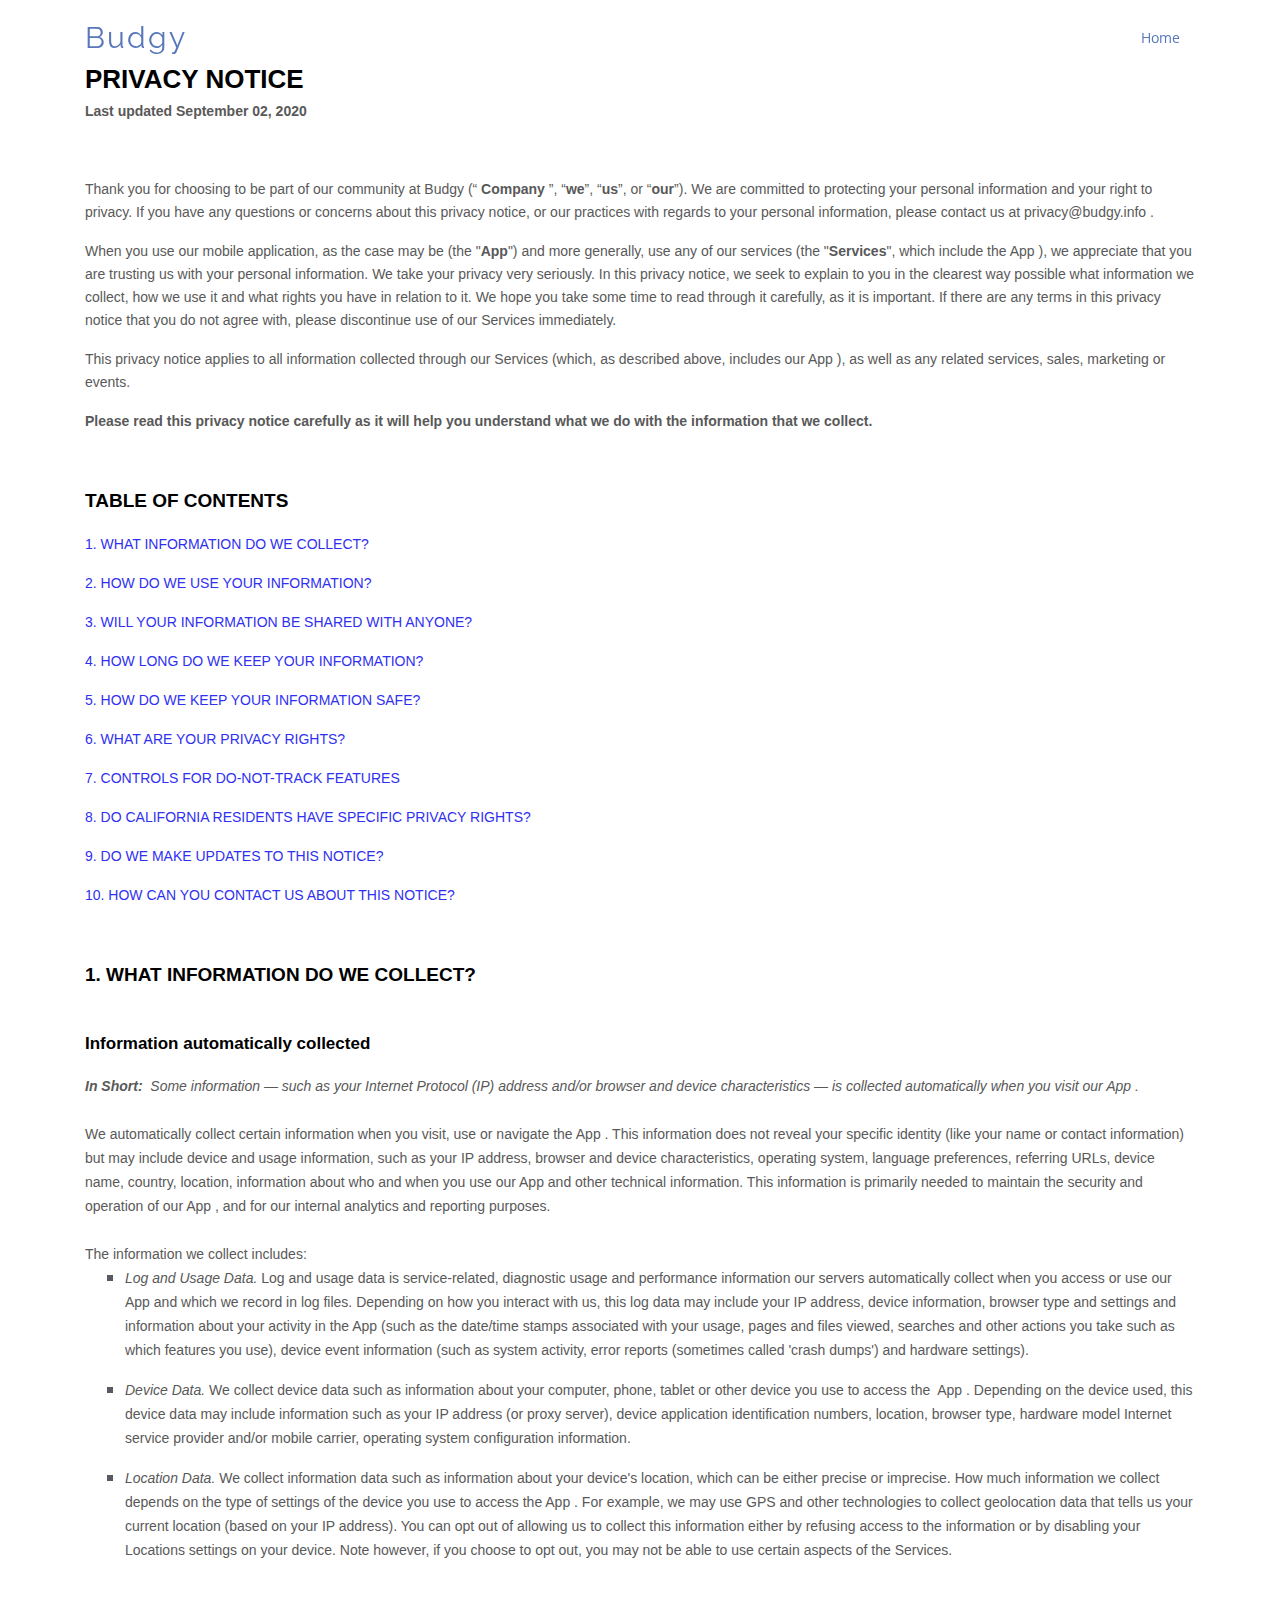
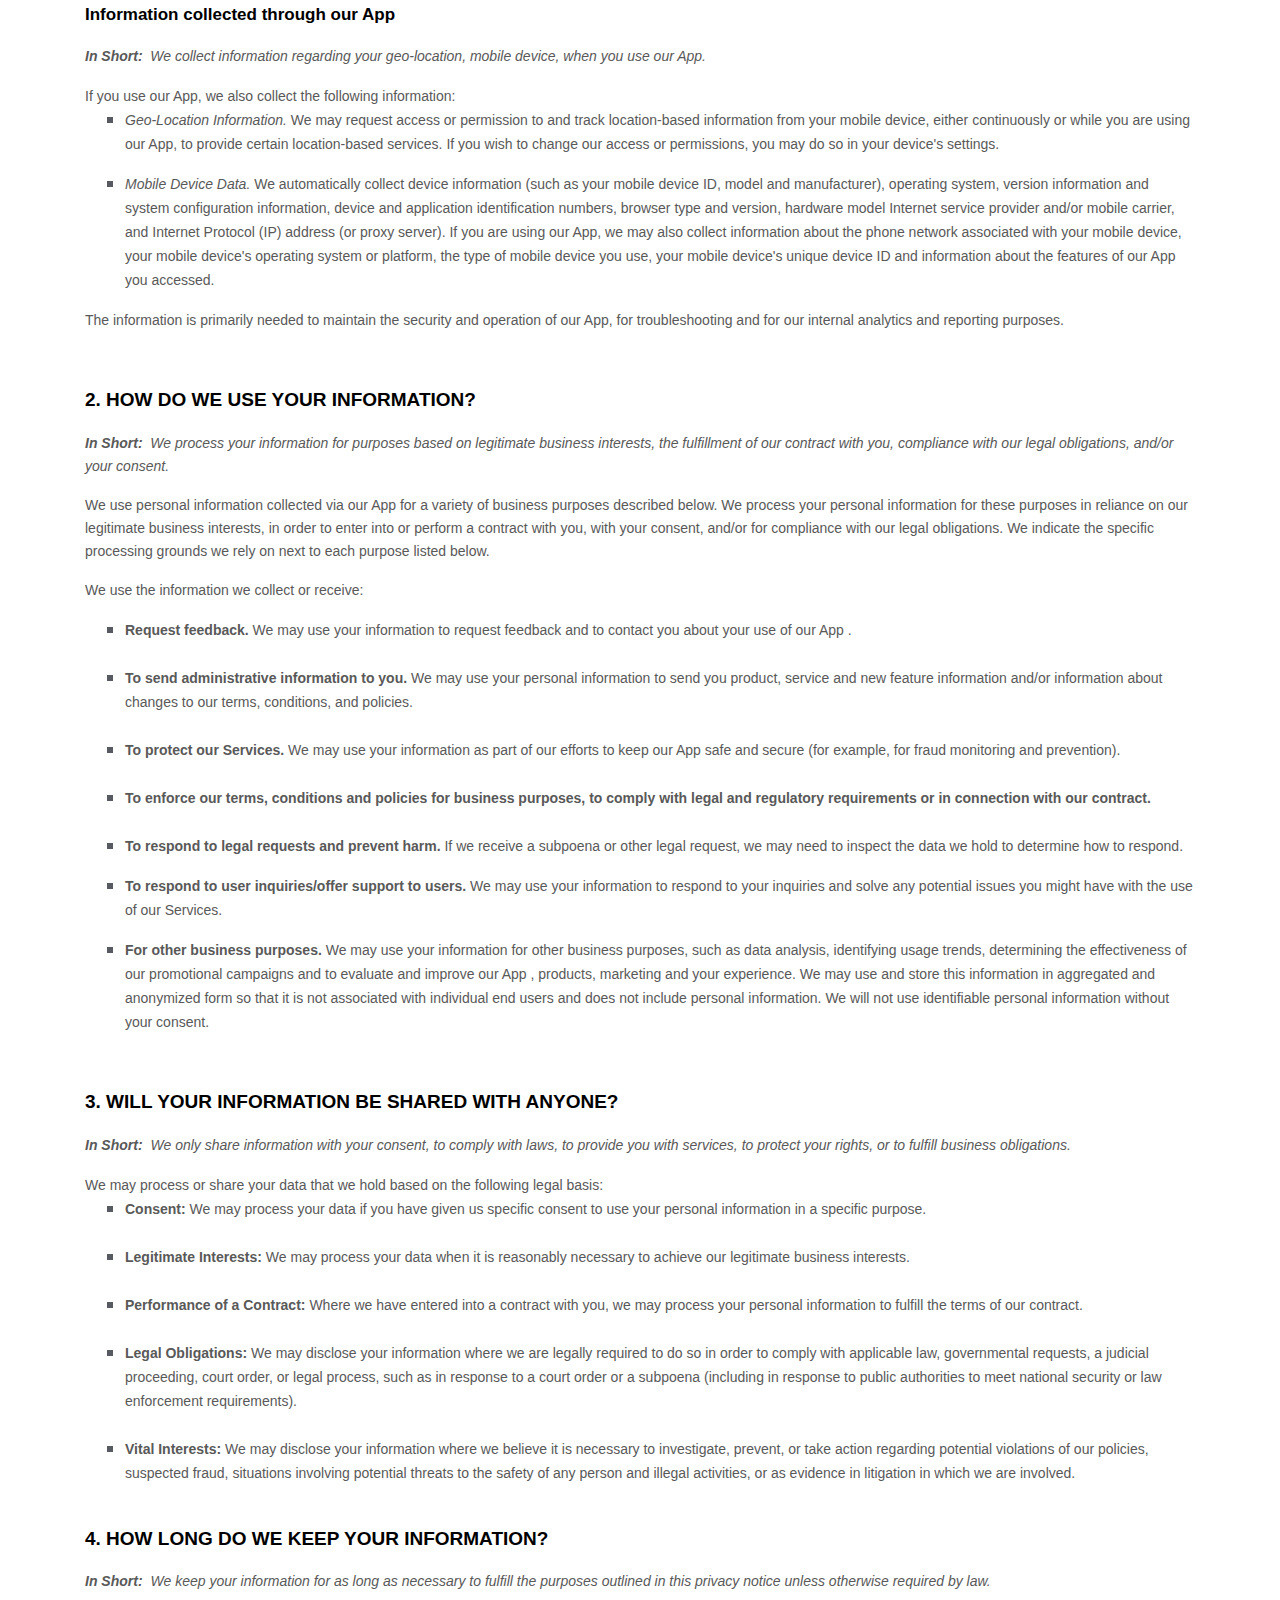
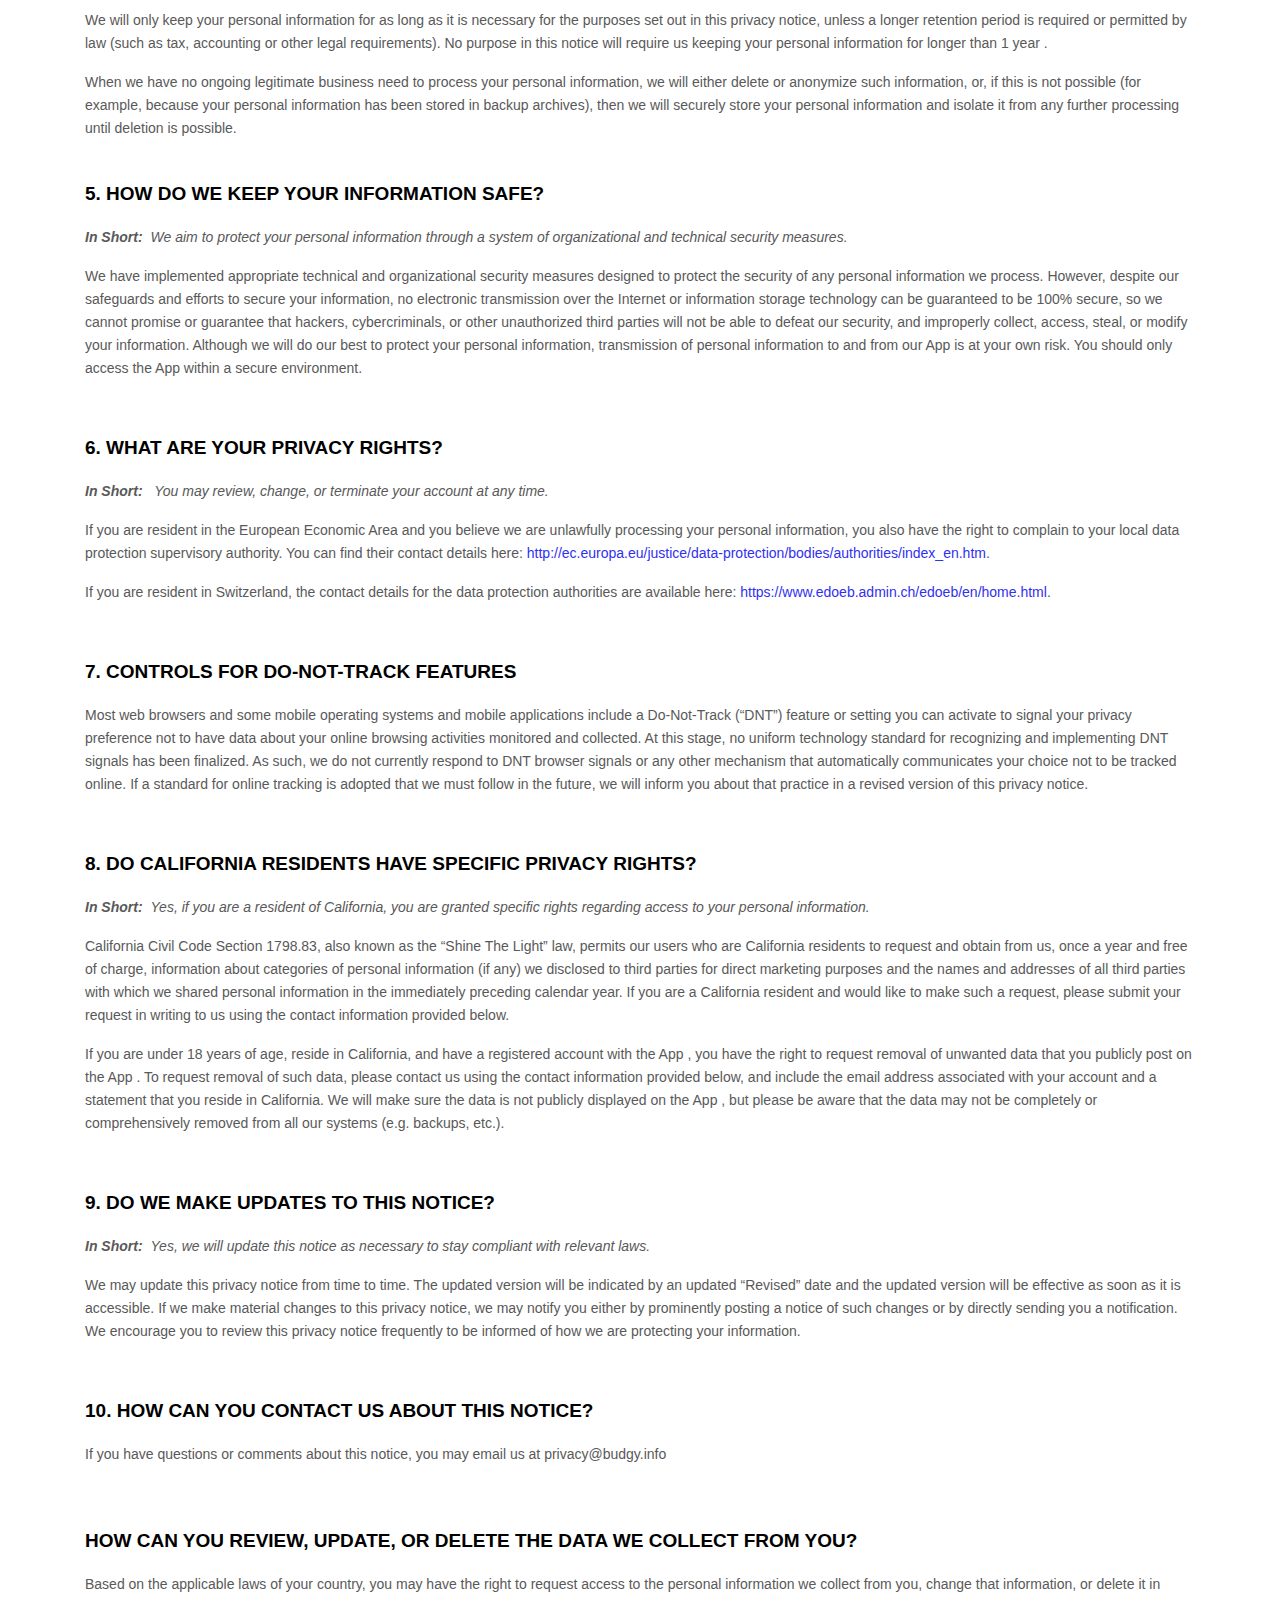
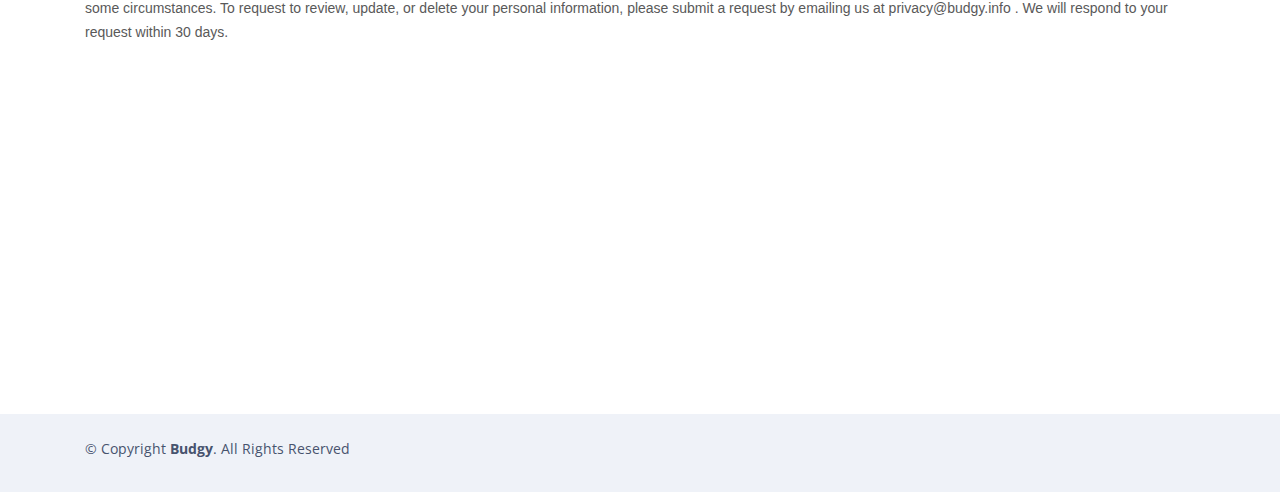
==== privacy.html @ 6b339374 "Initial commit" ====
<!DOCTYPE html>
<html lang="en">

<head>
  <meta charset="utf-8">
  <meta content="width=device-width, initial-scale=1.0" name="viewport">

  <title>Budgy - Index</title>
  <meta content="" name="description">
  <meta content="" name="keywords">

  <!-- Favicons -->
  <link href="assets/img/favicon.png" rel="icon">
  <link href="assets/img/apple-touch-icon.png" rel="apple-touch-icon">

  <!-- Google Fonts -->
  <link href="https://fonts.googleapis.com/css?family=Open+Sans:300,300i,400,400i,600,600i,700,700i|Raleway:300,300i,400,400i,500,500i,600,600i,700,700i|Poppins:300,300i,400,400i,500,500i,600,600i,700,700i" rel="stylesheet">

  <!-- Vendor CSS Files -->
  <link href="assets/vendor/bootstrap/css/bootstrap.min.css" rel="stylesheet">
  <link href="assets/vendor/icofont/icofont.min.css" rel="stylesheet">
  <link href="assets/vendor/boxicons/css/boxicons.min.css" rel="stylesheet">
  <link href="assets/vendor/venobox/venobox.css" rel="stylesheet">
  <link href="assets/vendor/aos/aos.css" rel="stylesheet">

  <!-- Template Main CSS File -->
  <link href="assets/css/style.css" rel="stylesheet">
</head>

<body>

  <!-- ======= Header ======= -->
  <header id="header" class="fixed-top  header-transparent ">
    <div class="container d-flex align-items-center">

      <div class="logo mr-auto">
        <h1 class="text-light"><a href="index.html">Budgy</a></h1>
      </div>

      <nav class="nav-menu d-none d-lg-block">
        <ul>
          <li class="active"><a href="index.html">Home</a></li>
        </ul>
      </nav><!-- .nav-menu -->

    </div>
  </header><!-- End Header -->

  <!-- ======= Privacy Section ======= -->
  <section class="inner-page">
    <div class="container">
      <style>
        [data-custom-class='body'], [data-custom-class='body'] * {
          background: transparent !important;
        }
        [data-custom-class='title'], [data-custom-class='title'] * {
          font-family: Arial !important;
          font-size: 26px !important;
          color: #000000 !important;
        }
        [data-custom-class='subtitle'], [data-custom-class='subtitle'] * {
          font-family: Arial !important;
          color: #595959 !important;
          font-size: 14px !important;
        }
        [data-custom-class='heading_1'], [data-custom-class='heading_1'] * {
          font-family: Arial !important;
          font-size: 19px !important;
          color: #000000 !important;
        }
        [data-custom-class='heading_2'], [data-custom-class='heading_2'] * {
          font-family: Arial !important;
          font-size: 17px !important;
          color: #000000 !important;
        }
        [data-custom-class='body_text'], [data-custom-class='body_text'] * {
          color: #595959 !important;
          font-size: 14px !important;
          font-family: Arial !important;
        }
        [data-custom-class='link'], [data-custom-class='link'] * {
          color: #3030F1 !important;
          font-size: 14px !important;
          font-family: Arial !important;
          word-break: break-word !important;
        }
      </style>

      <div data-custom-class="body">
        <div align="center" class="MsoNormal" data-custom-class="title" style="text-align: left; line-height: 1.5;">
         <strong><span style="line-height: 22.5px; font-size: 26px;">PRIVACY NOTICE</span></strong>
       </div>
       <p style="font-size:15px;"><span style="color: rgb(127, 127, 127);"><strong><span data-custom-class="subtitle">Last updated 
        <bdt class="question">
         September 02, 2020
       </bdt></span></strong></span></p>
       <p style="font-size: 15px; line-height: 1.5;"><br /></p>
       <p style="font-size: 15px;"><span style="color: rgb(89, 89, 89);"><span data-custom-class="body_text">Thank you for choosing to be part of our community at 
         <bdt class="question">
          Budgy
        </bdt>
        <bdt class="block-component"></bdt> (“
        <bdt class="block-component"></bdt><strong>Company</strong>
        <bdt class="statement-end-if-in-editor"></bdt>”, “<strong>we</strong>”, “<strong>us</strong>”, or “<strong>our</strong>”). We are committed to protecting your personal information and your right to privacy. If you have any questions or concerns about this privacy notice, or our practices with regards to your personal information, please contact us at 
        <bdt class="question">
          privacy@budgy.info
        </bdt>.</span></span></p>
        <p style="font-size: 15px;"><span style="color: rgb(89, 89, 89);"><span data-custom-class="body_text">When you 
         <bdt class="block-component"></bdt>
         <bdt class="block-component"></bdt>
         <bdt class="forloop-component"></bdt>
         <bdt class="block-component"></bdt>use our mobile application, 
         <bdt class="statement-end-if-in-editor"></bdt>
         <bdt class="block-component"></bdt>
         <bdt class="forloop-component"></bdt>
         <bdt class="statement-end-if-in-editor"></bdt>
         <bdt class="block-component"></bdt>as the case may be (the &quot;<strong>App</strong>&quot;)
         <bdt class="statement-end-if-in-editor"></bdt> and more generally, use any of our services (the &quot;<strong>Services</strong>&quot;, which include the <span style="color: rgb(89, 89, 89);"><span data-custom-class="body_text">
           <bdt class="block-component"></bdt></span></span>
           <bdt class="block-component"></bdt></span></span><span data-custom-class="body_text"><span style="color: rgb(89, 89, 89);"><span data-custom-class="body_text">
            <bdt class="block-component"></bdt>App
            <bdt class="statement-end-if-in-editor"></bdt></span></span></span><span data-custom-class="body_text">), we appreciate that you are trusting us with your personal information. We take your privacy very seriously. In this privacy notice, we seek to explain to you in the clearest way possible what information we collect, how we use it and what rights you have in relation to it. We hope you take some time to read through it carefully, as it is important. If there are any terms in this privacy notice<span style="color: rgb(89, 89, 89);">&nbsp;</span>that you do not agree with, please discontinue use of our Services immediately.</span></p>
            <p style="font-size: 15px;"><span style="color: rgb(89, 89, 89);"><span data-custom-class="body_text">This privacy notice applies to all information collected through our Services (which, as described above, includes our 
             <bdt class="block-component"></bdt></span></span>
             <bdt class="block-component">
              <bdt class="block-component"></bdt>
            </bdt><span data-custom-class="body_text">App<span style="color: rgb(89, 89, 89);"><span data-custom-class="body_text">
              <bdt class="statement-end-if-in-editor"></bdt></span></span></span><span data-custom-class="body_text">), as well as any related services, sales, marketing or events.</span></p>
              <p style="font-size: 15px;"><span style="color: rgb(89, 89, 89);"><strong><span data-custom-class="body_text">Please read this privacy notice<span style="color: rgb(89, 89, 89);">&nbsp;</span>carefully as it will help you understand what we do with the information that we collect.</span></strong></span></p>
              <p style="font-size: 15px; line-height: 1.5;"><span style="color: rgb(89, 89, 89);"><br /></span></p>
              <p style="font-size:15px;"><span style="color: rgb(0, 0, 0);"><strong><span style="font-size: 19px;"><span data-custom-class="heading_1">TABLE OF CONTENTS</span></span></strong></span></p>
              <p style="font-size:15px;"><a data-custom-class="link" href="#infocollect"><span style="color: rgb(89, 89, 89);">1. WHAT INFORMATION DO WE COLLECT?</span></a><span style="color: rgb(89, 89, 89);">
                <bdt class="block-component"></bdt></span></p>
                <p style="font-size:15px;"><a data-custom-class="link" href="#infouse"><span style="color: rgb(89, 89, 89);">2. HOW DO WE USE YOUR INFORMATION?</span></a><span style="color: rgb(89, 89, 89);"><span style="color: rgb(89, 89, 89);">
                 <bdt class="statement-end-if-in-editor"></bdt></span></span></p>
                 <p style="font-size:15px;"><span style="color: rgb(89, 89, 89);"><a data-custom-class="link" href="#infoshare">3. WILL YOUR INFORMATION BE SHARED WITH ANYONE?</a>
                  <bdt class="block-component"></bdt></span><span style="font-size: 15px; color: rgb(89, 89, 89);">
                    <bdt class="block-component"></bdt></span><span style="color: rgb(89, 89, 89);"><span style="color: rgb(89, 89, 89);">
                     <bdt class="block-component"></bdt>
                     <bdt class="block-component"></bdt></span></span>
                     <bdt class="block-component"></bdt></p>
                     <p style="font-size:15px;"><a data-custom-class="link" href="#inforetain"><span style="color: rgb(89, 89, 89);">4. HOW LONG DO WE KEEP YOUR INFORMATION?</span></a><span style="color: rgb(89, 89, 89);"><span style="color: rgb(89, 89, 89);">
                       <bdt class="block-component"></bdt></span></span></p>
                       <p style="font-size:15px;"><a data-custom-class="link" href="#infosafe"><span style="color: rgb(89, 89, 89);">5. HOW DO WE KEEP YOUR INFORMATION SAFE?</span></a><span style="color: rgb(89, 89, 89);"><span style="color: rgb(89, 89, 89);"><span style="color: rgb(89, 89, 89);">
                        <bdt class="statement-end-if-in-editor"></bdt></span></span>
                        <bdt class="block-component"></bdt></span></p>
                        <p style="font-size:15px;"><a data-custom-class="link" href="#privacyrights"><span style="color: rgb(89, 89, 89);">6. WHAT ARE YOUR PRIVACY RIGHTS?</span></a></p>
                        <p style="font-size:15px;"><a data-custom-class="link" href="#DNT"><span style="color: rgb(89, 89, 89);">7. CONTROLS FOR DO-NOT-TRACK FEATURES</span></a></p>
                        <p style="font-size:15px;"><a data-custom-class="link" href="#caresidents"><span style="color: rgb(89, 89, 89);">8. DO CALIFORNIA RESIDENTS HAVE SPECIFIC PRIVACY RIGHTS?</span></a></p>
                        <p style="font-size:15px;"><a data-custom-class="link" href="#policyupdates"><span style="color: rgb(89, 89, 89);">9. DO WE MAKE UPDATES TO THIS NOTICE?</span></a></p>
                        <p style="font-size:15px;"><a data-custom-class="link" href="#contact"><span style="color: rgb(89, 89, 89);">10. HOW CAN YOU CONTACT US ABOUT THIS NOTICE?</span></a></p>
                        <p style="font-size: 15px; line-height: 1.5;"><span style="color: rgb(89, 89, 89);"><br /></span></p>
                        <p id="infocollect" style="font-size:15px;"><span style="color: rgb(0, 0, 0);"><strong><span style="font-size: 19px;"><span data-custom-class="heading_1">1. WHAT INFORMATION DO WE COLLECT?</span></span></strong></span>
                         <bdt class="block-component">
                          <span data-custom-class="body_text"></span>
                        </bdt>
                        <bdt class="block-component"></bdt></p>
                        <p style="font-size: 15px;"><strong><span style="font-size: 16px;"><span data-custom-class="heading_2"><strong><span data-custom-class="heading_2"><br />Information automatically collected</span></strong></span></span></strong></p>
                        <div>
                         <span data-custom-class="body_text"><em><strong>In Short: &nbsp;</strong>Some information — such as your Internet Protocol (IP) address and/or browser and device characteristics — is collected automatically when you visit our <span data-custom-class="body_text"><span style="font-size: 15px;"><span data-custom-class="body_text">
                          <bdt class="block-component"></bdt>
                          <bdt class="block-component"></bdt>
                          <bdt class="block-component"></bdt>App
                          <bdt class="statement-end-if-in-editor"></bdt></span></span></span>.</em></span>
                        </div>
                        <div>
                         <br />
                       </div>
                       <div>
                         <span data-custom-class="body_text">We automatically collect certain information when you visit, use or navigate the <span style="font-size: 15px;"><span data-custom-class="body_text">
                          <bdt class="block-component"></bdt>
                          <bdt class="block-component"></bdt>
                          <bdt class="block-component"></bdt>App
                          <bdt class="statement-end-if-in-editor"></bdt></span></span>. This information does not reveal your specific identity (like your name or contact information) but may include device and usage information, such as your IP address, browser and device characteristics, operating system, language preferences, referring URLs, device name, country, location, information about who and when you use our <span style="font-size: 15px;"><span data-custom-class="body_text">
                            <bdt class="block-component"></bdt>
                            <bdt class="block-component"></bdt>
                            <bdt class="block-component"></bdt>App
                            <bdt class="statement-end-if-in-editor"></bdt></span></span> and other technical information. This information is primarily needed to maintain the security and operation of our <span style="font-size: 15px;"><span data-custom-class="body_text">
                              <bdt class="block-component"></bdt>
                              <bdt class="block-component"></bdt>
                              <bdt class="block-component"></bdt>App
                              <bdt class="statement-end-if-in-editor"></bdt></span></span>, and for our internal analytics and reporting purposes.</span>
                              <bdt class="block-component"></bdt>
                              <bdt class="block-component"></bdt>&nbsp;
                            </div>
                            <div>
                             <br />
                           </div>
                           <div>
                             <span data-custom-class="body_text">The information we collect includes:</span>
                             <bdt class="block-component"></bdt>
                           </div>
                           <ul>
                             <li><span style="font-size: 15px;"><span style="color: rgb(89, 89, 89);"><span data-custom-class="body_text"><em>Log and Usage Data.</em> Log and usage data is service-related, diagnostic usage and performance information our servers automatically collect when you access or use our <span style="font-size: 15px;"><span data-custom-class="body_text">
                               <bdt class="block-component"></bdt>
                               <bdt class="block-component"></bdt>
                               <bdt class="block-component"></bdt>App
                               <bdt class="statement-end-if-in-editor"></bdt></span></span> and which we record in log files. Depending on how you interact with us, this log data may include your IP address, device information, browser type and settings and information about your activity in the <span style="font-size: 15px;"><span data-custom-class="body_text">
                                 <bdt class="block-component"></bdt>
                                 <bdt class="block-component"></bdt>
                                 <bdt class="block-component"></bdt>App
                                 <bdt class="statement-end-if-in-editor"></bdt></span></span> (such as the date/time stamps associated with your usage, pages and files viewed, searches and other actions you take such as which features you use), device event information (such as system activity, error reports (sometimes called 'crash dumps') and hardware settings).</span></span></span><span style="font-size: 15px;"><span style="color: rgb(89, 89, 89);"><span data-custom-class="body_text"><span style="font-size: 15px;"><span style="color: rgb(89, 89, 89);">
                                   <bdt class="statement-end-if-in-editor"></bdt></span></span></span></span></span></li>
                                 </ul>
                                 <div>
                                   <bdt class="block-component"></bdt>
                                 </div>
                                 <ul>
                                   <li><span data-custom-class="body_text"><font color="#595959"><span style="font-size: 15px;"><em>Device Data.&nbsp;</em>We collect device data such as information about your computer, phone, tablet or other device you use to access the&nbsp;</span></font><span style="font-size: 15px;"><span data-custom-class="body_text">
                                     <bdt class="block-component"></bdt>
                                     <bdt class="block-component"></bdt>
                                     <bdt class="block-component"></bdt>App
                                     <bdt class="statement-end-if-in-editor"></bdt></span></span><font color="#595959"><span style="font-size: 15px;">. Depending on the device used, this device data may include information such as your IP address (or proxy server), device application identification numbers, location, browser type, hardware model Internet service provider and/or mobile carrier, operating system configuration&nbsp;information.</span></font></span><span style="font-size: 15px;"><span style="color: rgb(89, 89, 89);"><span data-custom-class="body_text"><span style="font-size: 15px;"><span style="color: rgb(89, 89, 89);">
                                       <bdt class="statement-end-if-in-editor"></bdt></span></span></span></span></span></li>
                                     </ul>
                                     <div>
                                       <bdt class="block-component"></bdt>
                                     </div>
                                     <ul>
                                       <li><span style="font-size: 15px;"><span style="color: rgb(89, 89, 89);"><span data-custom-class="body_text"><em>Location Data.</em> We collect information data such as information about your device's location, which can be either precise or imprecise. How much information we collect depends on the type of settings of the device you use to access the <span style="font-size: 15px;"><span data-custom-class="body_text">
                                         <bdt class="block-component"></bdt>
                                         <bdt class="block-component"></bdt>
                                         <bdt class="block-component"></bdt>App
                                         <bdt class="statement-end-if-in-editor"></bdt></span></span>. For example, we may use GPS and other technologies to collect geolocation data that tells us your current location (based on your IP address). You can opt out of allowing us to collect this information either by refusing access to the information or by disabling your Locations settings on your device. Note however, if you choose to opt out, you may not be able to use certain aspects of the Services.</span></span></span><span style="font-size: 15px;"><span style="color: rgb(89, 89, 89);"><span data-custom-class="body_text"><span style="font-size: 15px;"><span style="color: rgb(89, 89, 89);">
                                           <bdt class="statement-end-if-in-editor"></bdt></span></span></span></span></span></li>
                                         </ul>
                                         <div>
                                           <bdt class="block-component"></bdt>
                                           <bdt class="statement-end-if-in-editor"></bdt>
                                           <span data-custom-class="body_text"><span style="font-size: 15px;">
                                             <bdt class="statement-end-if-in-editor">
                                              <bdt class="statement-end-if-in-editor">
                                               <span style="font-size: 15px;"><span data-custom-class="body_text"><span style="font-size: 15px;"><span data-custom-class="body_text">
                                                 <bdt class="statement-end-if-in-editor">
                                                  <bdt class="statement-end-if-in-editor">
                                                   <bdt class="block-component"></bdt>
                                                 </bdt>
                                               </bdt></span></span></span></span>
                                             </bdt>
                                           </bdt></span></span>
                                         </div>
                                         <p style="font-size: 15px;"><strong><span style="font-size: 16px;"><span data-custom-class="heading_2"><strong><span data-custom-class="heading_2"><br />Information collected through our App</span></strong></span></span></strong></p>
                                         <p style="font-size:15px;"><strong><span data-custom-class="body_text"><em><span style="font-size: 15px;">In Short: &nbsp;</span></em></span></strong><span data-custom-class="body_text"><em><span style="font-size: 15px;">We collect information regarding your</span></em></span><em><span data-custom-class="body_text" style="font-size: 15px;">
                                           <bdt class="block-component"></bdt> geo-location,
                                           <bdt class="statement-end-if-in-editor"></bdt>
                                           <bdt class="block-component"></bdt> mobile device,
                                           <bdt class="statement-end-if-in-editor"></bdt>
                                           <bdt class="block-component"></bdt>
                                           <bdt class="forloop-component"></bdt>
                                           <bdt class="block-component"></bdt>
                                           <bdt class="forloop-component"></bdt> when you use our App.</span></em></p>
                                           <div>
                                             <span style="color: rgb(89, 89, 89);"><span style="font-size: 15px;"><span data-custom-class="body_text">If you use our App, we also collect the following information:</span></span></span>
                                             <bdt class="block-component"></bdt>
                                           </div>
                                           <ul>
                                             <li><span style="font-size: 15px;"><span style="color: rgb(89, 89, 89);"><span data-custom-class="body_text"><em>Geo-Location Information.</em> <span style="font-size: 15px;"><span style="color: rgb(89, 89, 89);"><span data-custom-class="body_text"><span style="color: rgb(89, 89, 89);"><span style="font-size: 15px;"><span data-custom-class="body_text">We may request access or permission to and track location-based information from your mobile device, either continuously or while you are using our App, to provide certain location-based services. If you wish to change our access or permissions, you may do so in your device's settings.</span></span></span></span></span></span></span></span></span><span style="font-size: 15px;"><span style="color: rgb(89, 89, 89);"><span data-custom-class="body_text"><span style="font-size: 15px;"><span style="color: rgb(89, 89, 89);">
                                               <bdt class="statement-end-if-in-editor"></bdt></span></span></span></span></span></li>
                                             </ul>
                                             <div>
                                               <bdt class="block-component"></bdt>
                                               <div>
                                                <bdt class="block-component"></bdt>
                                              </div>
                                              <ul>
                                                <li><span style="font-size: 15px;"><span style="color: rgb(89, 89, 89);"><span data-custom-class="body_text"><em>Mobile Device Data.</em> <span style="font-size: 15px;"><span style="color: rgb(89, 89, 89);"><span data-custom-class="body_text"><span style="color: rgb(89, 89, 89);"><span style="font-size: 15px;"><span data-custom-class="body_text">We automatically collect device information (such as your mobile device ID, model and manufacturer), operating system, version information and system configuration information, device and application identification numbers, browser type and version, hardware model Internet service provider and/or mobile carrier, and Internet Protocol (IP) address (or proxy server). If you are using our App, we may also collect information about the phone network associated with your mobile device, your mobile device's operating system or platform, the type of mobile device you use, your mobile device's unique device ID and information about the features of our App you accessed.</span></span></span></span></span></span></span></span></span><span style="font-size: 15px;"><span style="color: rgb(89, 89, 89);"><span data-custom-class="body_text"><span style="font-size: 15px;"><span style="color: rgb(89, 89, 89);">
                                                  <bdt class="statement-end-if-in-editor"></bdt></span></span></span></span></span></li>
                                                </ul>
                                                <div>
                                                  <bdt class="block-component"></bdt>
                                                  <div>
                                                   <bdt class="block-component">
                                                    <bdt class="forloop-component"></bdt>
                                                  </bdt>
                                                  <bdt class="forloop-component"></bdt>
                                                  <div>
                                                    <span data-custom-class="body_text">The information is primarily needed to maintain the security and operation of our App, for troubleshooting and for our internal analytics and reporting purposes.</span>
                                                    <span style="font-size: 15px;"><span data-custom-class="body_text"><span style="font-size: 15px;"><span data-custom-class="body_text">
                                                      <bdt class="statement-end-if-in-editor">
                                                       <bdt class="statement-end-if-in-editor"></bdt>
                                                     </bdt></span></span></span></span>
                                                     <span style="color: rgb(89, 89, 89); font-size: 15px;"><span data-custom-class="body_text"><span style="color: rgb(89, 89, 89); font-size: 15px;"><span data-custom-class="body_text">
                                                      <bdt class="statement-end-if-in-editor">
                                                       <bdt class="block-component"></bdt>
                                                     </bdt></span></span></span></span>
                                                     <bdt class="block-component"></bdt>
                                                     <p></p>
                                                     <p style="font-size: 15px; line-height: 1.5;"><br /></p>
                                                     <p id="infouse" style="font-size: 15px;"><span style="color: rgb(0, 0, 0);"><strong><span style="font-size: 19px;"><span data-custom-class="heading_1">2. HOW DO WE USE YOUR INFORMATION?</span></span></strong></span></p>
                                                     <p style="font-size: 15px;"><span data-custom-class="body_text"><em><strong>In Short: &nbsp;</strong>We process your information for purposes based on legitimate business interests, the fulfillment of our contract with you, compliance with our legal obligations, and/or your consent.</em></span></p>
                                                     <p style="font-size: 15px;"><span data-custom-class="body_text">We use personal information collected via our <span style="font-size: 15px;"><span data-custom-class="body_text">
                                                      <bdt class="block-component"></bdt>
                                                      <bdt class="block-component"></bdt>
                                                      <bdt class="block-component"></bdt>App
                                                      <bdt class="statement-end-if-in-editor"></bdt></span></span> for a variety of business purposes described below. We process your personal information for these purposes in reliance on our legitimate business interests, in order to enter into or perform a contract with you, with your consent, and/or for compliance with our legal obligations. We indicate the specific processing grounds we rely on next to each purpose listed below.</span>
                                                      <bdt class="block-component"></bdt></p>
                                                      <p style="font-size: 15px;"><span data-custom-class="body_text">We use the information we collect or receive:</span>
                                                       <bdt class="block-component"></bdt></p>
                                                       <ul>
                                                         <li><span style="font-size: 15px;"><span style="color: rgb(89, 89, 89);"><strong><span data-custom-class="body_text">Request feedback.</span></strong><span data-custom-class="body_text">&nbsp;We may use your information to request feedback and to contact you about your use of our <span style="font-size: 15px;"><span style="color: rgb(89, 89, 89);"><span data-custom-class="body_text">
                                                          <bdt class="block-component"></bdt>
                                                          <bdt class="block-component"></bdt>
                                                          <bdt class="block-component"></bdt>App
                                                          <bdt class="statement-end-if-in-editor"></bdt></span></span></span>.</span></span></span><span data-custom-class="body_text"><br /><br /></span></li>
                                                          <li><span data-custom-class="body_text"><span style="color: rgb(89, 89, 89); font-size: 15px;"><strong><span data-custom-class="body_text">To send administrative information to you.&nbsp;</span></strong><span data-custom-class="body_text">We may use your personal information to send you product, service and new feature information and/or information about changes to our terms, conditions, and policies.</span></span><br /><br /></span></li>
                                                          <li><span style="font-size: 15px;"><span style="color: rgb(89, 89, 89);"><strong><span data-custom-class="body_text">To protect our Services.</span></strong><span data-custom-class="body_text">&nbsp;We may use your information as part of our efforts to keep our <span style="font-size: 15px;"><span style="color: rgb(89, 89, 89);"><span data-custom-class="body_text">
                                                            <bdt class="block-component"></bdt>
                                                            <bdt class="block-component"></bdt>
                                                            <bdt class="block-component"></bdt>App
                                                            <bdt class="statement-end-if-in-editor"></bdt></span></span></span> safe and secure (for example, for fraud monitoring and prevention).</span></span></span><span data-custom-class="body_text"><br /><br /></span></li>
                                                            <li><span style="font-size: 15px;"><span style="color: rgb(89, 89, 89);"><strong><span data-custom-class="body_text">To enforce our terms, conditions and policies for business purposes, to comply with legal and regulatory requirements or in connection with our contract.</span></strong></span></span><span data-custom-class="body_text"><br /><br /></span></li>
                                                            <li><span style="font-size: 15px;"><span style="color: rgb(89, 89, 89);"><strong><span data-custom-class="body_text">To respond to legal requests and prevent harm.&nbsp;</span></strong><span data-custom-class="body_text">If we receive a subpoena or other legal request, we may need to inspect the data we hold to determine how to respond.</span></span></span>
                                                              <bdt class="statement-end-if-in-editor"></bdt></li>
                                                            </ul>
                                                            <p style="font-size: 15px;">
                                                             <bdt class="block-component"></bdt></p>
                                                             <ul>
                                                               <li><span style="font-size: 15px;"><span style="color: rgb(89, 89, 89);"><span style="font-size: 15px;"><span style="color: rgb(89, 89, 89);"><span style="font-size: 15px;"><span style="color: rgb(89, 89, 89);"><span style="font-size: 15px;"><span style="color: rgb(89, 89, 89);"><span style="font-size: 15px;"><span style="color: rgb(89, 89, 89);"><span style="font-size: 15px;"><span style="color: rgb(89, 89, 89);"><span style="font-size: 15px;"><span style="color: rgb(89, 89, 89);"><span style="font-size: 15px;"><span style="color: rgb(89, 89, 89);"><span style="font-size: 15px;"><span style="color: rgb(89, 89, 89);"><span style="font-size: 15px;"><span style="color: rgb(89, 89, 89);"><span style="font-size: 15px;"><span style="color: rgb(89, 89, 89);"><span style="font-size: 15px;"><span style="color: rgb(89, 89, 89);"><span style="font-size: 15px;"><span style="color: rgb(89, 89, 89);"><span data-custom-class="body_text"><strong>To respond to user inquiries/offer support to users.</strong> We may use your information to respond to your inquiries and solve any potential issues you might have with the use of our Services.</span></span></span></span></span></span></span></span></span></span></span></span></span></span></span></span></span></span></span></span></span></span></span></span></span></span></span>
                                                                <bdt class="statement-end-if-in-editor"></bdt></li>
                                                              </ul>
                                                              <p style="font-size: 15px;">
                                                               <bdt class="block-component"></bdt></p>
                                                               <p style="font-size: 15px;">
                                                                 <bdt class="block-component"></bdt></p>
                                                                 <ul>
                                                                   <li><span style="color: rgb(89, 89, 89); font-size: 15px;"><strong><span data-custom-class="body_text">For other business purposes.</span></strong><span data-custom-class="body_text">&nbsp;We may use your information for other business purposes, such as data analysis, identifying usage trends, determining the effectiveness of our promotional campaigns and to evaluate and improve our <span style="font-size: 15px;"><span style="color: rgb(89, 89, 89);"><span data-custom-class="body_text">
                                                                     <bdt class="block-component"></bdt>
                                                                     <bdt class="block-component"></bdt>
                                                                     <bdt class="block-component"></bdt>App
                                                                     <bdt class="statement-end-if-in-editor"></bdt></span></span></span>, products, marketing and your experience.&nbsp;</span><span style="font-size: 15px;"><span style="color: rgb(89, 89, 89);"><span style="font-size: 15px;"><span style="color: rgb(89, 89, 89);"><span style="font-size: 15px;"><span style="color: rgb(89, 89, 89);"><span style="font-size: 15px;"><span style="color: rgb(89, 89, 89);"><span style="font-size: 15px;"><span style="color: rgb(89, 89, 89);"><span style="font-size: 15px;"><span style="color: rgb(89, 89, 89);"><span style="font-size: 15px;"><span style="color: rgb(89, 89, 89);"><span style="font-size: 15px;"><span style="color: rgb(89, 89, 89);"><span style="font-size: 15px;"><span style="color: rgb(89, 89, 89);"><span style="font-size: 15px;"><span style="color: rgb(89, 89, 89);"><span style="font-size: 15px;"><span style="color: rgb(89, 89, 89);"><span style="font-size: 15px;"><span style="color: rgb(89, 89, 89);"><span style="font-size: 15px;"><span style="color: rgb(89, 89, 89);"><span data-custom-class="body_text">We may use and store this information in aggregated and anonymized form so that it is not associated with individual end users and does not include personal information. We will not use identifiable personal information without your consent.</span></span></span></span></span></span></span></span></span></span></span></span></span></span></span></span></span></span></span></span></span></span></span></span></span></span></span></span>
                                                                     <bdt class="statement-end-if-in-editor"></bdt></li>
                                                                   </ul>
                                                                   <p style="font-size: 15px;">
                                                                     <bdt class="block-component">
                                                                      <bdt class="statement-end-if-in-editor"></bdt>
                                                                    </bdt></p>
                                                                    <p style="font-size: 15px;"><br /></p>
                                                                    <p id="infoshare" style="font-size:15px;"><span style="color: rgb(0, 0, 0);"><strong><span style="font-size: 19px;"><span data-custom-class="heading_1">3. WILL YOUR INFORMATION BE SHARED WITH ANYONE?</span></span></strong></span></p>
                                                                    <p style="font-size: 15px;"><span style="color: rgb(89, 89, 89);"><strong><em><span style="font-size: 15px;"><span data-custom-class="body_text">In Short:</span></span>&nbsp;</em>&nbsp;</strong><span style="font-size: 15px;"><em><span data-custom-class="body_text">We only share information with your consent, to comply with laws, to provide you with services, to protect your rights, or to fulfill business obligations.</span></em></span></span></p>
                                                                    <div>
                                                                     <span style="color: rgb(89, 89, 89); font-size: 15px;"><span data-custom-class="body_text">We may process or share your data that we hold based on the following legal basis:</span></span>
                                                                   </div>
                                                                   <ul>
                                                                     <li><span data-custom-class="body_text"><span style="color: rgb(89, 89, 89); font-size: 15px;"><strong>Consent:</strong> We may process your data if you have given us specific consent to use your personal information in a specific purpose.</span><br /><br /></span></li>
                                                                     <li><span data-custom-class="body_text"><span style="color: rgb(89, 89, 89); font-size: 15px;"><strong>Legitimate Interests:</strong> We may process your data when it is reasonably necessary to achieve our legitimate business interests.</span><br /><br /></span></li>
                                                                     <li><span data-custom-class="body_text"><span style="color: rgb(89, 89, 89); font-size: 15px;"><strong>Performance of a Contract:&nbsp;</strong>Where we have entered into a contract with you, we may process your personal information to fulfill the terms of our contract.</span><br /><br /></span></li>
                                                                     <li><span data-custom-class="body_text"><span style="color: rgb(89, 89, 89); font-size: 15px;"><strong>Legal Obligations:</strong> We may disclose your information where we are legally required to do so in order to comply with applicable law, governmental requests, a judicial proceeding, court order, or legal process, such as in response to a court order or a subpoena (including in response to public authorities to meet national security or law enforcement requirements).</span><br /><br /></span></li>
                                                                     <li><span style="color: rgb(89, 89, 89); font-size: 15px;"><span data-custom-class="body_text"><strong>Vital Interests:</strong> We may disclose your information where we believe it is necessary to investigate, prevent, or take action regarding potential violations of our policies, suspected fraud, situations involving potential threats to the safety of any person and illegal activities, or as evidence in litigation in which we are involved.</span></span></li>
                                                                   </ul>
                                                                   <br />
                                                                   <p id="inforetain" style="font-size:15px;"><span style="color: rgb(0, 0, 0);"><strong><span style="font-size: 19px;"><span data-custom-class="heading_1">4. HOW LONG DO WE KEEP YOUR INFORMATION?</span></span></strong></span></p>
                                                                   <p style="font-size: 15px;"><span style="color: rgb(89, 89, 89);"><strong><em><span style="font-size: 15px;"><span data-custom-class="body_text">In Short:</span></span>&nbsp;</em>&nbsp;</strong><span style="font-size: 15px;"><em><span data-custom-class="body_text">We keep your information for as long as necessary to fulfill the purposes outlined in this privacy notice<span style="color: rgb(89, 89, 89);">&nbsp;</span>unless otherwise required by law.</span></em></span></span></p>
                                                                   <p style="font-size: 15px;"><span style="font-size: 15px;"><span style="color: rgb(89, 89, 89);"><span data-custom-class="body_text">We will only keep your personal information for as long as it is necessary for the purposes set out in this privacy notice, unless a longer retention period is required or permitted by law (such as tax, accounting or other legal requirements). No purpose in this notice will require us keeping your personal information for longer than 
                                                                    <bdt class="block-component"></bdt>
                                                                    <bdt class="question">
                                                                     1 year
                                                                   </bdt>
                                                                   <bdt class="statement-end-if-in-editor"></bdt>.</span></span></span></p>
                                                                   <p style="font-size: 15px;"><span style="color: rgb(89, 89, 89); font-size: 15px;"><span data-custom-class="body_text">When we have no ongoing legitimate business need to process your personal information, we will either delete or anonymize such information, or, if this is not possible (for example, because your personal information has been stored in backup archives), then we will securely store your personal information and isolate it from any further processing until deletion is possible.</span></span><span style="color: rgb(89, 89, 89);">
                                                                    <bdt class="block-component"></bdt></span></p>
                                                                    <div style="line-height: 1.5;">
                                                                     <br />
                                                                   </div>
                                                                   <p id="infosafe" style="font-size:15px;"><span style="color: rgb(0, 0, 0);"><strong><span style="font-size: 19px;"><span data-custom-class="heading_1">5. HOW DO WE KEEP YOUR INFORMATION SAFE?</span></span></strong></span></p>
                                                                   <p style="font-size: 15px;"><span style="color: rgb(89, 89, 89);"><strong><em><span style="font-size: 15px;"><span data-custom-class="body_text">In Short:</span></span>&nbsp;</em>&nbsp;</strong><span style="font-size: 15px;"><em><span data-custom-class="body_text">We aim to protect your personal information through a system of organizational and technical security measures.</span></em></span></span></p>
                                                                   <p style="font-size: 15px;"><span style="color: rgb(89, 89, 89); font-size: 15px;"><span data-custom-class="body_text">We have implemented appropriate technical and organizational security measures designed to protect the security of any personal information we process. However, despite our safeguards and efforts to secure your information, no electronic transmission over the Internet or information storage technology can be guaranteed to be 100% secure, so we cannot promise or guarantee that hackers, cybercriminals, or other unauthorized third parties will not be able to defeat our security, and improperly collect, access, steal, or modify your information. Although we will do our best to protect your personal information, transmission of personal information to and from our <span style="font-size: 15px;"><span style="color: rgb(89, 89, 89);"><span data-custom-class="body_text"><span style="font-size: 15px;"><span style="color: rgb(89, 89, 89);"><span data-custom-class="body_text">
                                                                     <bdt class="block-component"></bdt>
                                                                     <bdt class="block-component"></bdt>
                                                                     <bdt class="block-component"></bdt>App
                                                                     <bdt class="statement-end-if-in-editor"></bdt></span></span></span></span></span></span> is at your own risk. You should only access the <span style="font-size: 15px;"><span style="color: rgb(89, 89, 89);"><span data-custom-class="body_text"><span style="font-size: 15px;"><span style="color: rgb(89, 89, 89);"><span data-custom-class="body_text">
                                                                       <bdt class="block-component"></bdt>
                                                                       <bdt class="block-component"></bdt>
                                                                       <bdt class="block-component"></bdt>App
                                                                       <bdt class="statement-end-if-in-editor"></bdt></span></span></span></span></span></span> within a secure environment.</span></span><span style="color: rgb(89, 89, 89);">
                                                                        <bdt class="statement-end-if-in-editor"></bdt></span><span style="color: rgb(89, 89, 89); font-size: 15px;"><span data-custom-class="body_text">
                                                                         <bdt class="block-component"></bdt></span></span></p>
                                                                         <p style="font-size: 15px; line-height: 1.5;"><span style="color: rgb(89, 89, 89);"><br /></span></p>
                                                                         <p id="privacyrights" style="font-size:15px;"><span style="color: rgb(0, 0, 0);"><strong><span style="font-size: 19px;"><span data-custom-class="heading_1">6. WHAT ARE YOUR PRIVACY RIGHTS?</span></span></strong></span></p>
                                                                         <p style="font-size: 15px;"><span style="color: rgb(89, 89, 89);"><strong><em><span style="font-size: 15px;"><span data-custom-class="body_text">In Short:</span></span>&nbsp;</em>&nbsp;</strong><span style="font-size: 15px;"><span data-custom-class="body_text"><em>
                                                                           <bdt class="block-component"></bdt>You may review, change, or terminate your account at any time.</em></span>
                                                                           <bdt class="block-component"></bdt></span></span></p>
                                                                           <p style="font-size: 15px;"><span style="font-size: 15px;"><span style="color: rgb(89, 89, 89);"><span data-custom-class="body_text">If you are resident in the European Economic Area and you believe we are unlawfully processing your personal information, you also have the right to complain to your local data protection supervisory authority. You can find their contact details here:<span style="font-size: 15px;">&nbsp;</span><span style="color: rgb(48, 48, 241);"><span data-custom-class="body_text"><a data-custom-class="link" href="http://ec.europa.eu/justice/data-protection/bodies/authorities/index_en.htm" rel="noopener noreferrer" target="_blank"><span style="font-size: 15px;">http://ec.europa.eu/justice/data-protection/bodies/authorities/index_en.htm</span></a></span></span></span></span></span><span data-custom-class="body_text"><span style="color: rgb(48, 48, 241);"><span style="font-size: 15px;">.</span></span></span></p>
                                                                           <p style="font-size: 15px;"><span style="font-size: 15px;"><span style="color: rgb(89, 89, 89);"><span data-custom-class="body_text">If you are resident in Switzerland, the contact details for the data protection authorities are available here: <span style="color: rgb(48, 48, 241);"><span data-custom-class="body_text"><span style="font-size: 15px;"><a data-custom-class="link" href="https://www.edoeb.admin.ch/edoeb/en/home.html" rel="noopener noreferrer" target="_blank">https://www.edoeb.admin.ch/edoeb/en/home.html</a>.</span></span></span></span></span></span></p>
                                                                           <p style="font-size: 15px;"><span style="font-size: 15px;"><span style="color: rgb(89, 89, 89);">
                                                                             <bdt class="block-component">
                                                                              <span data-custom-class="body_text"></span>
                                                                            </bdt>
                                                                            <bdt class="block-component"></bdt></span></span><span data-custom-class="body_text">
                                                                              <bdt class="block-component"></bdt></span></p>
                                                                              <p style="font-size: 15px; line-height: 1.5;"><br /></p>
                                                                              <p id="DNT" style="font-size:15px;"><span style="color: rgb(0, 0, 0);"><strong><span style="font-size: 19px;"><span data-custom-class="heading_1">7. CONTROLS FOR DO-NOT-TRACK FEATURES</span></span></strong></span></p>
                                                                              <p style="font-size: 15px;"><span style="color: rgb(89, 89, 89);"><span style="font-size: 15px;"><span data-custom-class="body_text">Most web browsers and some mobile operating systems and mobile applications include a Do-Not-Track (“DNT”) feature or setting you can activate to signal your privacy preference not to have data about your online browsing activities monitored and collected. At this stage, no uniform technology standard for recognizing and implementing DNT signals has been finalized. As such, we do not currently respond to DNT browser signals or any other mechanism that automatically communicates your choice not to be tracked online. If a standard for online tracking is adopted that we must follow in the future, we will inform you about that practice in a revised version of this privacy notice.</span></span></span></p>
                                                                              <p style="font-size: 15px; line-height: 1.5;"><br /></p>
                                                                              <p id="caresidents" style="font-size:15px;"><span style="color: rgb(0, 0, 0);"><strong><span style="font-size: 19px;"><span data-custom-class="heading_1">8. DO CALIFORNIA RESIDENTS HAVE SPECIFIC PRIVACY RIGHTS?</span></span></strong></span></p>
                                                                              <p style="font-size: 15px;"><span style="color: rgb(89, 89, 89);"><strong><em><span style="font-size: 15px;"><span data-custom-class="body_text">In Short:</span></span>&nbsp;</em>&nbsp;</strong><span style="font-size: 15px;"><em><span data-custom-class="body_text">Yes, if you are a resident of California, you are granted specific rights regarding access to your personal information.</span></em></span></span></p>
                                                                              <p style="font-size: 15px;"><span style="font-size: 15px;"><span style="color: rgb(89, 89, 89);"><span data-custom-class="body_text">California Civil Code Section 1798.83, also known as the “Shine The Light” law, permits our users who are California residents to request and obtain from us, once a year and free of charge, information about categories of personal information (if any) we disclosed to third parties for direct marketing purposes and the names and addresses of all third parties with which we shared personal information in the immediately preceding calendar year. If you are a California resident and would like to make such a request, please submit your request in writing to us using the contact information provided below.</span></span></span></p>
                                                                              <p style="font-size: 15px;"><span style="color: rgb(89, 89, 89); font-size: 15px;"><span data-custom-class="body_text">If you are under 18 years of age, reside in California, and have a registered account with <span style="color: rgb(89, 89, 89); font-size: 15px;"><span data-custom-class="body_text"><span style="font-size: 15px;"><span style="color: rgb(89, 89, 89);"><span data-custom-class="body_text">
                                                                                <bdt class="block-component"></bdt>
                                                                                <bdt class="block-component"></bdt>
                                                                                <bdt class="block-component"></bdt>the App
                                                                                <bdt class="statement-end-if-in-editor"></bdt></span></span></span></span></span>, you have the right to request removal of unwanted data that you publicly post on the <span style="color: rgb(89, 89, 89); font-size: 15px;"><span data-custom-class="body_text"><span style="font-size: 15px;"><span style="color: rgb(89, 89, 89);"><span data-custom-class="body_text">
                                                                                  <bdt class="block-component"></bdt>
                                                                                  <bdt class="block-component"></bdt>
                                                                                  <bdt class="block-component"></bdt>App
                                                                                  <bdt class="statement-end-if-in-editor"></bdt></span></span></span></span></span>. To request removal of such data, please contact us using the contact information provided below, and include the email address associated with your account and a statement that you reside in California. We will make sure the data is not publicly displayed on the <span style="color: rgb(89, 89, 89); font-size: 15px;"><span data-custom-class="body_text"><span style="font-size: 15px;"><span style="color: rgb(89, 89, 89);"><span data-custom-class="body_text">
                                                                                    <bdt class="block-component"></bdt>
                                                                                    <bdt class="block-component"></bdt>
                                                                                    <bdt class="block-component"></bdt>App
                                                                                    <bdt class="statement-end-if-in-editor"></bdt></span></span></span></span></span>, but please be aware that the data may not be completely or comprehensively removed from all our systems (e.g. backups, etc.). &nbsp;</span><span data-custom-class="body_text">
                                                                                     <bdt class="block-component"></bdt></span></span></p>
                                                                                   </div>
                                                                                   <p style="font-size: 15px; line-height: 1.5;"><span style="color: rgb(89, 89, 89);"><br /></span></p>
                                                                                   <p id="policyupdates" style="font-size: 15px; line-height: 1.5;"><span style="color: rgb(0, 0, 0);"><strong><span style="font-size: 19px;"><span data-custom-class="heading_1">9. DO WE MAKE UPDATES TO THIS NOTICE?</span></span></strong></span></p>
                                                                                   <p style="font-size:15px;"><span style="color: rgb(89, 89, 89);"><strong><em><span style="font-size: 15px;"><span data-custom-class="body_text">In Short:</span></span>&nbsp;</em>&nbsp;</strong><span style="font-size: 15px;"><em><span data-custom-class="body_text">Yes, we will update this notice as necessary to stay compliant with relevant laws.</span></em></span></span></p>
                                                                                   <p style="font-size:15px;"><span style="color: rgb(89, 89, 89); font-size: 15px;"><span data-custom-class="body_text">We may update this privacy notice<span style="color: rgb(89, 89, 89);">&nbsp;</span>from time to time. The updated version will be indicated by an updated “Revised” date and the updated version will be effective as soon as it is accessible. If we make material changes to this privacy notice, we may notify you either by prominently posting a notice of such changes or by directly sending you a notification. We encourage you to review this privacy notice<span style="color: rgb(89, 89, 89);">&nbsp;</span>frequently to be informed of how we are protecting your information.</span></span></p>
                                                                                   <p style="font-size: 15px; line-height: 1.5;"><span style="color: rgb(89, 89, 89);"><br /></span></p>
                                                                                   <p id="contact" style="font-size:15px;"><span style="color: rgb(0, 0, 0);"><strong><span style="font-size: 19px;"><span data-custom-class="heading_1">10. HOW CAN YOU CONTACT US ABOUT THIS NOTICE?</span></span></strong></span></p>
                                                                                   <p style="font-size: 15px;"><span style="color: rgb(89, 89, 89); font-size: 15px;"><span data-custom-class="body_text">If you have questions or comments about this notice, you may 
                                                                                    <bdt class="block-component"></bdt>email us at 
                                                                                    <bdt class="question">
                                                                                     privacy@budgy.info
                                                                                   </bdt>
                                                                                   <bdt class="statement-end-if-in-editor"></bdt><br /><br /><br /></span></span></p>
                                                                                   <p id="contact" style="font-size:15px;"><strong><span data-custom-class="heading_1">HOW CAN YOU REVIEW, UPDATE, OR DELETE THE DATA WE COLLECT FROM YOU?</span></strong></p>
                                                                                   <div>
                                                                                    <span data-custom-class="body_text">Based on the applicable laws of your country, you may have the right to request access to the personal information we collect from you, change that information, or delete it in some circumstances. To request to review, update, or delete your personal information, please 
                                                                                     <bdt class="block-component"></bdt>submit a request by emailing us at privacy@budgy.info <span style="color: rgb(48, 48, 241);"><span data-custom-class="body_text"></span></span>
                                                                                     <bdt class="statement-end-if-in-editor"></bdt>. We will respond to your request within 30 days.</span>
                                                                                     <br />
                                                                                     <br />
                                                                                     <br />
                                                                                   </div>
                                                                                 </div>
                                                                               </div>
                                                                             </div>
                                                                             <style>
                                                                              ul {
                                                                                list-style-type: square;
                                                                              }
                                                                              ul > li > ul {
                                                                                list-style-type: circle;
                                                                              }
                                                                              ul > li > ul > li > ul {
                                                                                list-style-type: square;
                                                                              }
                                                                              ol li {
                                                                                font-family: Arial ;
                                                                              }
                                                                            </style>
                                                                          </div>
                                                                        </div>
                                                                      </section>
                                                                      <!-- End Privacy -->

                                                                      <!-- ======= Footer ======= -->
                                                                      <footer id="footer">
                                                                        <div class="footer-top">
                                                                          <div class="container">
                                                                            <div class="row">

                                                                              <div class="col-lg-3 col-md-6 footer-contact" data-aos="fade-up">
                                                                                <h3>Budgy</h3>
                                                                                <p>
                                                                                  Somewhere in London <br>
                                                                                  <strong>Email:</strong> feedback@budgy.info<br>
                                                                                </p>
                                                                              </div>

                                                                              <div class="col-lg-3 col-md-6 footer-links" data-aos="fade-up" data-aos-delay="100">
                                                                                <h4>Useful Links</h4>
                                                                                <ul>
                                                                                  <li><i class="bx bx-chevron-right"></i> <a href="./index.html">Home</a></li>
                                                                                  <li><i class="bx bx-chevron-right"></i> <a href="#">Privacy policy</a></li>
                                                                                  <li><i class="bx bx-chevron-right"></i> <a href="./terms.html">Terms and Conditions</a></li>
                                                                                </ul>
                                                                              </div>

                                                                            </div>
                                                                          </div>
                                                                        </div>

                                                                        <div class="container py-4">
                                                                          <div class="copyright">
                                                                            &copy; Copyright <strong><span>Budgy</span></strong>. All Rights Reserved
                                                                          </div>
                                                                        </div>
                                                                      </footer><!-- End Footer -->

                                                                      <a href="#" class="back-to-top"><i class="icofont-simple-up"></i></a>

                                                                      <!-- Vendor JS Files -->
                                                                      <script src="assets/vendor/jquery/jquery.min.js"></script>
                                                                      <script src="assets/vendor/bootstrap/js/bootstrap.bundle.min.js"></script>
                                                                      <script src="assets/vendor/jquery.easing/jquery.easing.min.js"></script>
                                                                      <script src="assets/vendor/venobox/venobox.min.js"></script>
                                                                      <script src="assets/vendor/aos/aos.js"></script>

                                                                      <!-- Template Main JS File -->
                                                                      <script src="assets/js/main.js"></script>

                                                                    </body>

                                                                    </html>
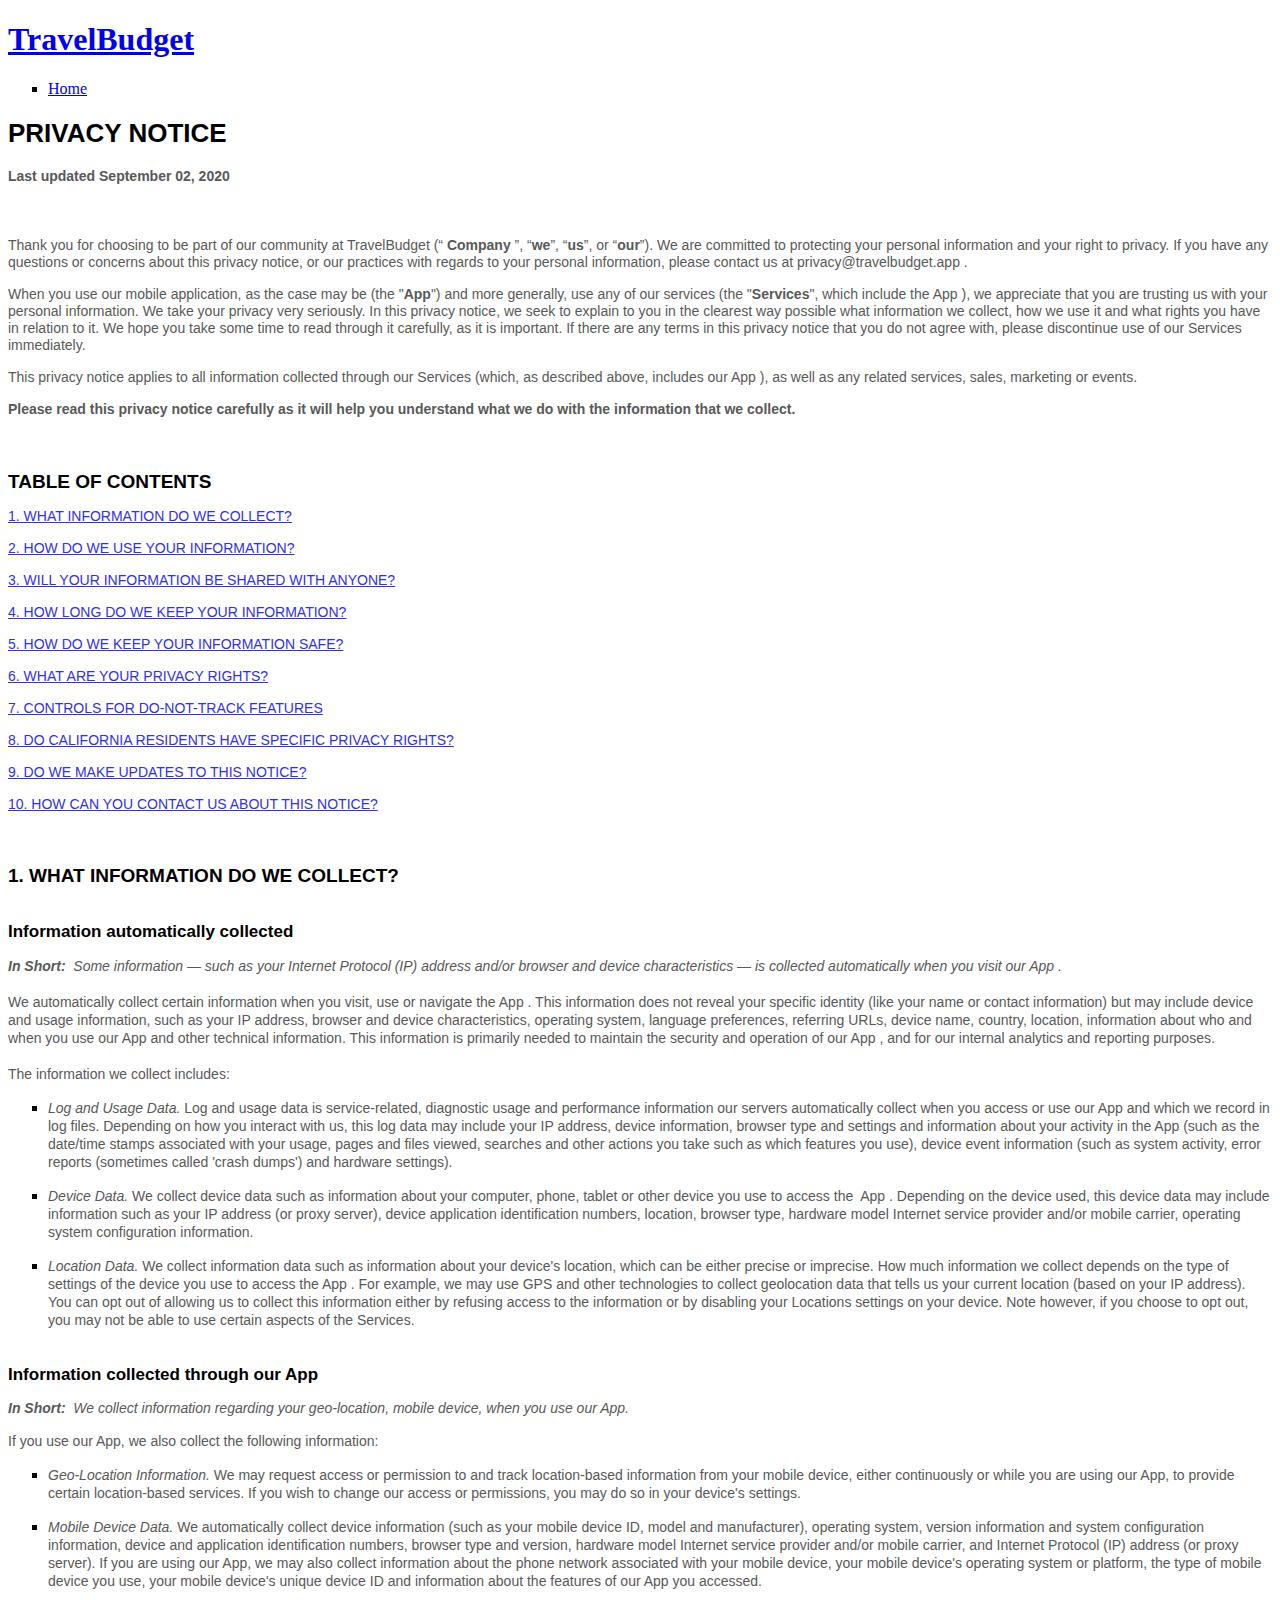
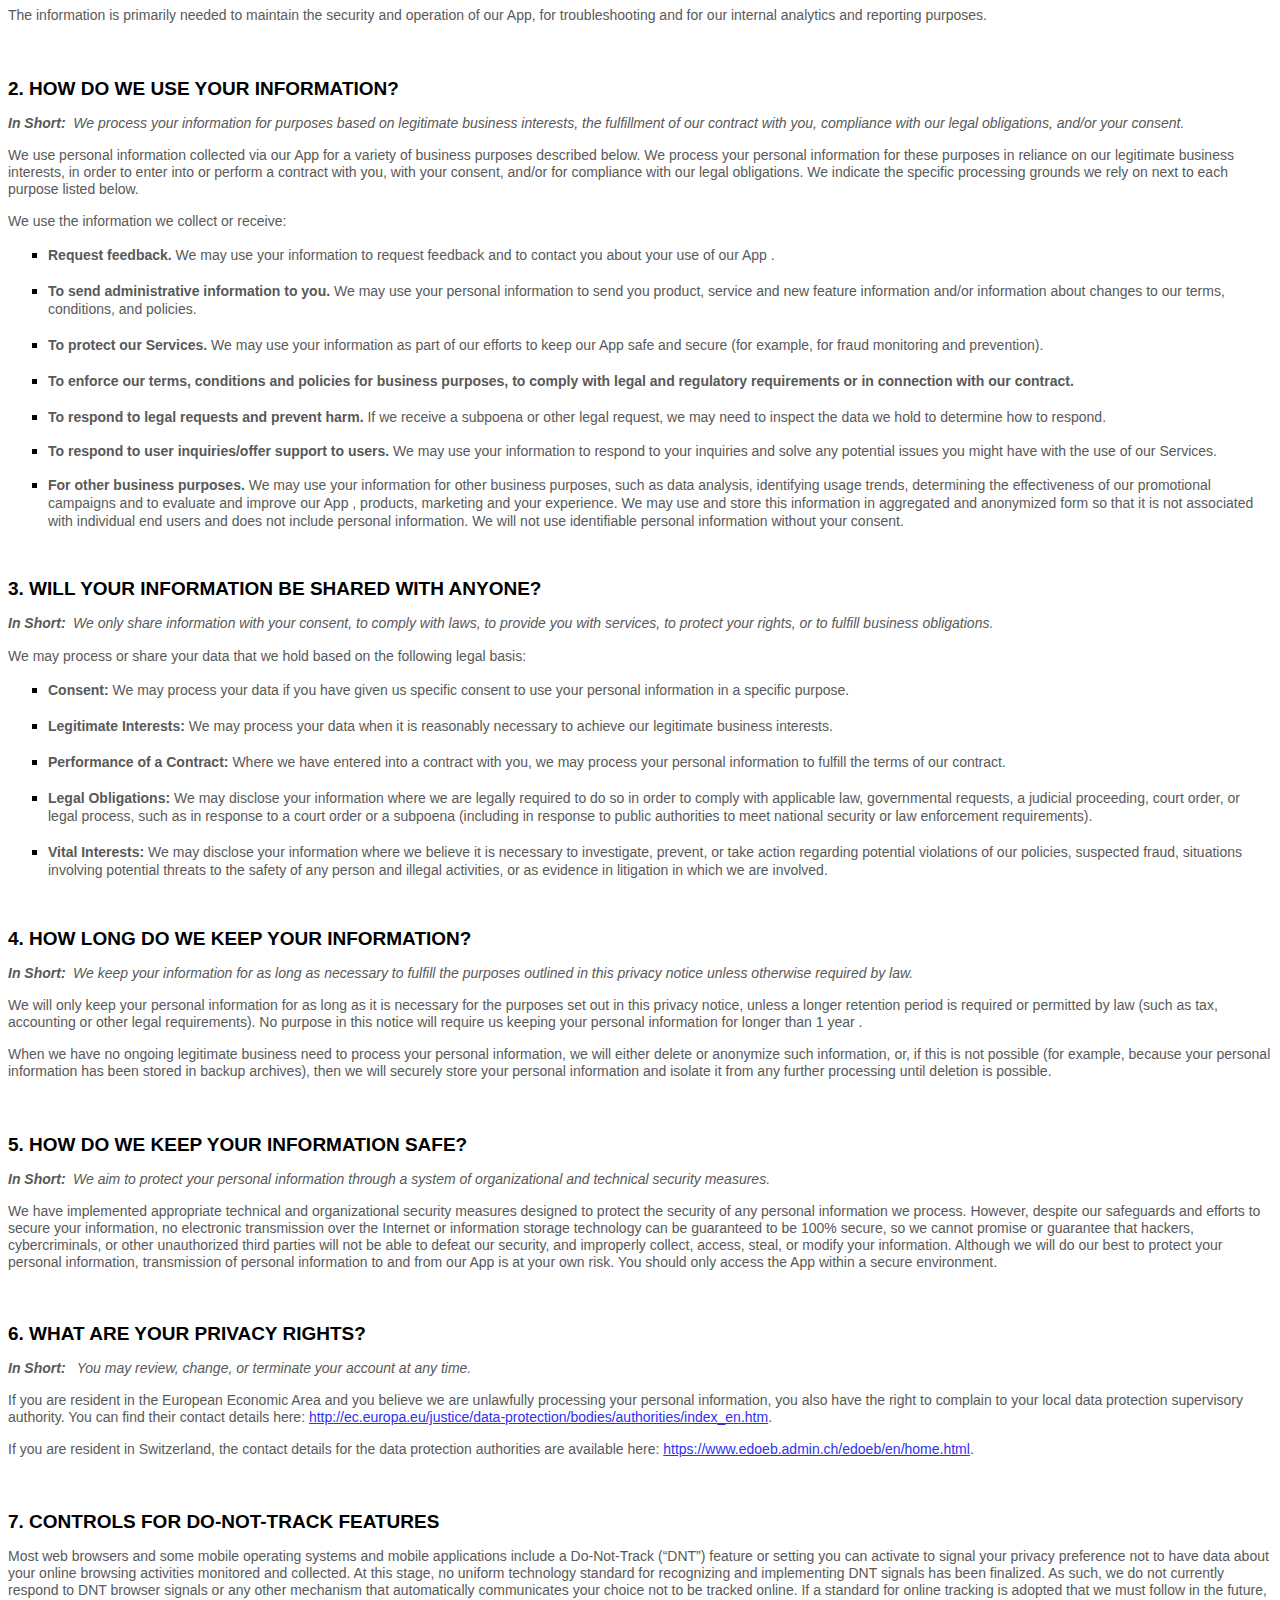
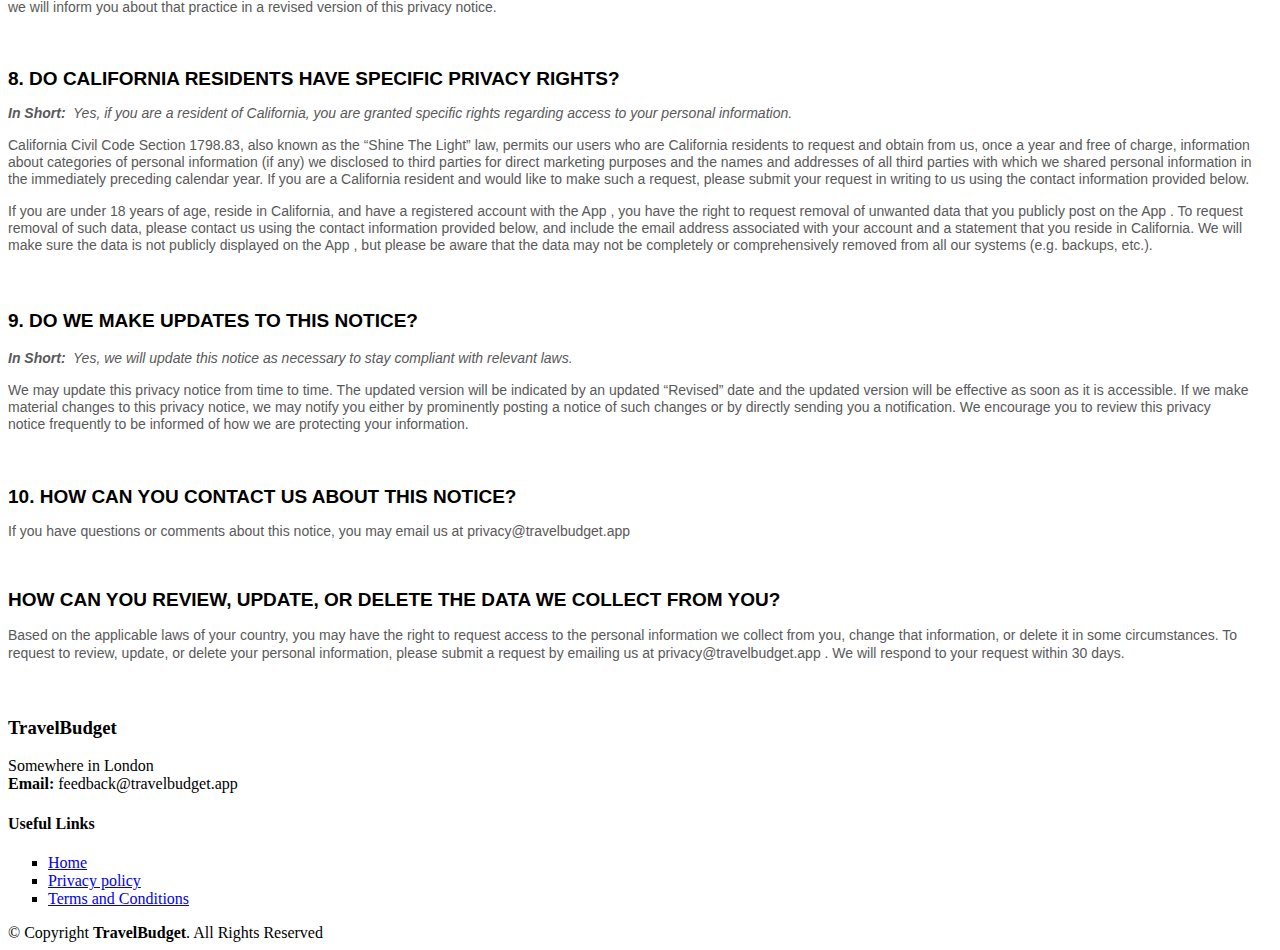
==== commit c539e1d3: "Update name" ====
--- a/privacy.html
+++ b/privacy.html
@@ -5,7 +5,7 @@
   <meta charset="utf-8">
   <meta content="width=device-width, initial-scale=1.0" name="viewport">
 
-  <title>Budgy - Index</title>
+  <title>TravelBudget - Index</title>
   <meta content="" name="description">
   <meta content="" name="keywords">
 
@@ -34,7 +34,7 @@
     <div class="container d-flex align-items-center">
 
       <div class="logo mr-auto">
-        <h1 class="text-light"><a href="index.html">Budgy</a></h1>
+        <h1 class="text-light"><a href="index.html">TravelBudget</a></h1>
       </div>
 
       <nav class="nav-menu d-none d-lg-block">
@@ -97,13 +97,13 @@
        <p style="font-size: 15px; line-height: 1.5;"><br /></p>
        <p style="font-size: 15px;"><span style="color: rgb(89, 89, 89);"><span data-custom-class="body_text">Thank you for choosing to be part of our community at 
          <bdt class="question">
-          Budgy
+          TravelBudget
         </bdt>
         <bdt class="block-component"></bdt> (“
         <bdt class="block-component"></bdt><strong>Company</strong>
         <bdt class="statement-end-if-in-editor"></bdt>”, “<strong>we</strong>”, “<strong>us</strong>”, or “<strong>our</strong>”). We are committed to protecting your personal information and your right to privacy. If you have any questions or concerns about this privacy notice, or our practices with regards to your personal information, please contact us at 
         <bdt class="question">
-          privacy@budgy.info
+          privacy@travelbudget.app
         </bdt>.</span></span></p>
         <p style="font-size: 15px;"><span style="color: rgb(89, 89, 89);"><span data-custom-class="body_text">When you 
          <bdt class="block-component"></bdt>
@@ -418,13 +418,13 @@
                                                                                    <p style="font-size: 15px;"><span style="color: rgb(89, 89, 89); font-size: 15px;"><span data-custom-class="body_text">If you have questions or comments about this notice, you may 
                                                                                     <bdt class="block-component"></bdt>email us at 
                                                                                     <bdt class="question">
-                                                                                     privacy@budgy.info
+                                                                                     privacy@travelbudget.app
                                                                                    </bdt>
                                                                                    <bdt class="statement-end-if-in-editor"></bdt><br /><br /><br /></span></span></p>
                                                                                    <p id="contact" style="font-size:15px;"><strong><span data-custom-class="heading_1">HOW CAN YOU REVIEW, UPDATE, OR DELETE THE DATA WE COLLECT FROM YOU?</span></strong></p>
                                                                                    <div>
                                                                                     <span data-custom-class="body_text">Based on the applicable laws of your country, you may have the right to request access to the personal information we collect from you, change that information, or delete it in some circumstances. To request to review, update, or delete your personal information, please 
-                                                                                     <bdt class="block-component"></bdt>submit a request by emailing us at privacy@budgy.info <span style="color: rgb(48, 48, 241);"><span data-custom-class="body_text"></span></span>
+                                                                                     <bdt class="block-component"></bdt>submit a request by emailing us at privacy@travelbudget.app <span style="color: rgb(48, 48, 241);"><span data-custom-class="body_text"></span></span>
                                                                                      <bdt class="statement-end-if-in-editor"></bdt>. We will respond to your request within 30 days.</span>
                                                                                      <br />
                                                                                      <br />
@@ -459,10 +459,10 @@
                                                                             <div class="row">
 
                                                                               <div class="col-lg-3 col-md-6 footer-contact" data-aos="fade-up">
-                                                                                <h3>Budgy</h3>
+                                                                                <h3>TravelBudget</h3>
                                                                                 <p>
                                                                                   Somewhere in London <br>
-                                                                                  <strong>Email:</strong> feedback@budgy.info<br>
+                                                                                  <strong>Email:</strong> feedback@travelbudget.app<br>
                                                                                 </p>
                                                                               </div>
 
@@ -481,7 +481,7 @@
 
                                                                         <div class="container py-4">
                                                                           <div class="copyright">
-                                                                            &copy; Copyright <strong><span>Budgy</span></strong>. All Rights Reserved
+                                                                            &copy; Copyright <strong><span>TravelBudget</span></strong>. All Rights Reserved
                                                                           </div>
                                                                         </div>
                                                                       </footer><!-- End Footer -->
